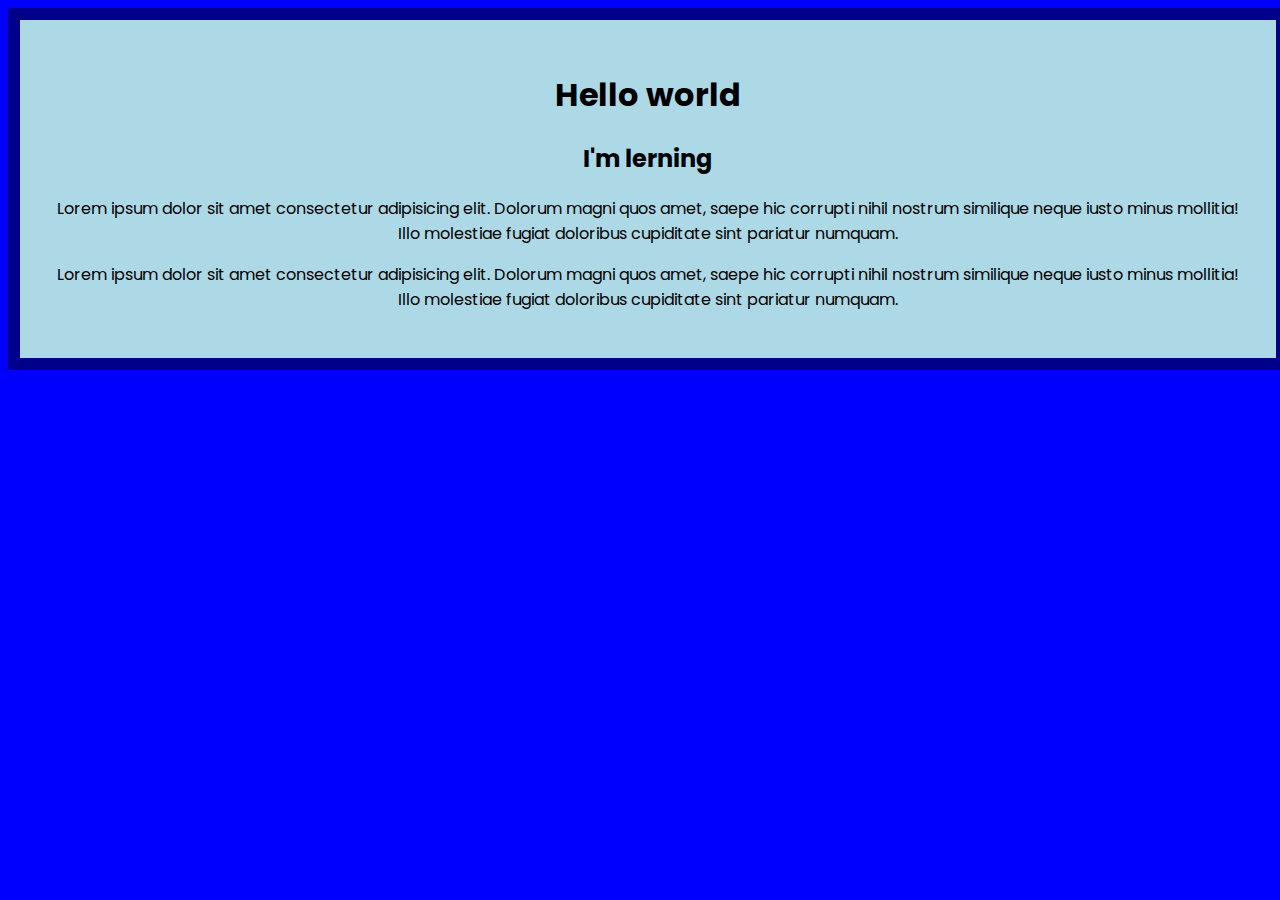
==== html/1.index.html @ 66d72099 "See box-sizing and max-width and min-width etc" ====
<!DOCTYPE html>
<html lang="en">
  <head>
    <meta charset="UTF-8" />
    <meta name="viewport" content="width=device-width, initial-scale=1.0" />
    <!-- Favicon -->
    <link rel="icon" href="/images/favicon.ico" />

    <!-- Styles -->
    <link rel="stylesheet" href="/css/general.css" />
    <link rel="stylesheet" href="/css/body.css" />
    <title>First exercise</title>
  </head>
  <header></header>
  <body>
    <section class="card">
      <section class="card__texts">
        <h1 class="card__title">Hello world</h1>
        <h2 class="card__subtitle">I'm lerning</h2>
        <p class="card__pharagraph">
          Lorem ipsum dolor sit amet consectetur adipisicing elit. Dolorum magni
          quos amet, saepe hic corrupti nihil nostrum similique neque iusto
          minus mollitia! Illo molestiae fugiat doloribus cupiditate sint
          pariatur numquam.
        </p>
        <p class="card__pharagraph">
          Lorem ipsum dolor sit amet consectetur adipisicing elit. Dolorum magni
          quos amet, saepe hic corrupti nihil nostrum similique neque iusto
          minus mollitia! Illo molestiae fugiat doloribus cupiditate sint
          pariatur numquam.
        </p>
      </section>
    </section>
  </body>
  <footer></footer>
</html>
---- css/general.css ----
/* Poppins Font */
@import url("https://fonts.googleapis.com/css2?family=Poppins:ital,wght@0,100;0,200;0,300;0,400;0,500;0,600;0,700;0,800;0,900;1,100;1,200;1,300;1,400;1,500;1,600;1,700;1,800;1,900&display=swap");

html {
  scroll-behavior: smooth;
  font-family: "Poppins", sans-serif;
}
---- css/body.css ----
body {
  background-color: blue;
  width: 100%;
}
.card {

  text-align: center;
  /* width: 100%; Allow the width to adjust between the min and max */
  background-color: lightblue;
  /*   padding: 100px; */
  border: 12px solid darkblue;
  padding: 30px;
  box-sizing: border-box; /* Makes padding and border part of the width */
}

.card__texts{
  font-size: 1rem;
}
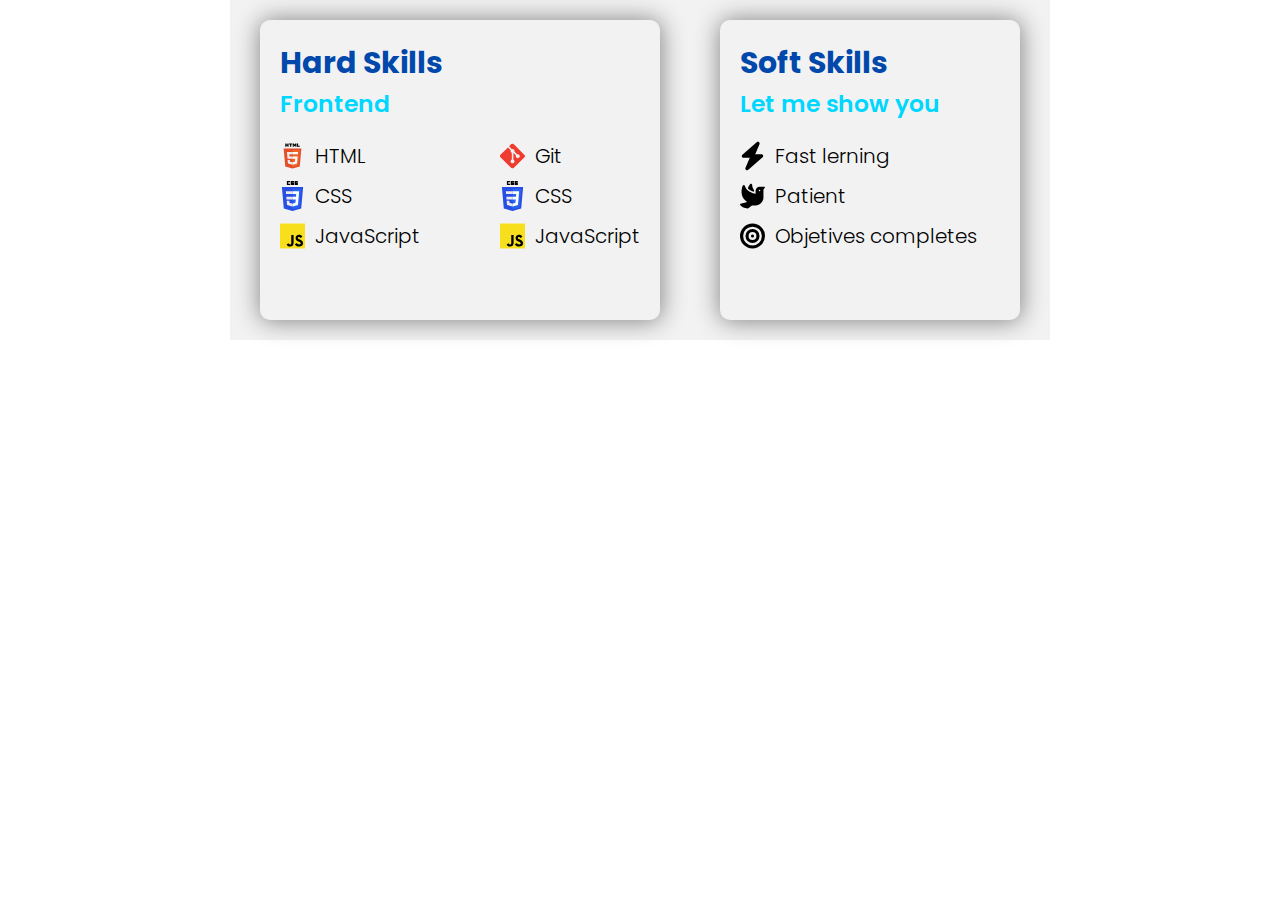
==== commit bae6f114: "Practice cards" ====
--- a/html/1.index.html
+++ b/html/1.index.html
@@ -13,22 +13,387 @@
   </head>
   <header></header>
   <body>
-    <section class="card">
-      <section class="card__texts">
-        <h1 class="card__title">Hello world</h1>
-        <h2 class="card__subtitle">I'm lerning</h2>
-        <p class="card__pharagraph">
-          Lorem ipsum dolor sit amet consectetur adipisicing elit. Dolorum magni
-          quos amet, saepe hic corrupti nihil nostrum similique neque iusto
-          minus mollitia! Illo molestiae fugiat doloribus cupiditate sint
-          pariatur numquam.
-        </p>
-        <p class="card__pharagraph">
-          Lorem ipsum dolor sit amet consectetur adipisicing elit. Dolorum magni
-          quos amet, saepe hic corrupti nihil nostrum similique neque iusto
-          minus mollitia! Illo molestiae fugiat doloribus cupiditate sint
-          pariatur numquam.
-        </p>
+    <section class="skills">
+      <section class="skills__hard">
+        <section class="skills__titles">
+          <h2 class="skills__title">Hard Skills</h2>
+          <h3 class="skills__subtitle">Frontend</h3>
+        </section>
+        <section class="skills__list-section">
+          <ul class="skills__lists">
+            <li class="skills__list">
+              <svg
+                class="skills__icon"
+                xmlns="http://www.w3.org/2000/svg"
+                viewBox="0 0 512 512"
+              >
+                <polygon
+                  fill="#E44D26"
+                  points="107.644,470.877 74.633,100.62 437.367,100.62 404.321,470.819 255.778,512    "
+                />
+                <polygon
+                  fill="#F16529"
+                  points="256,480.523 376.03,447.246 404.27,130.894 256,130.894    "
+                />
+                <polygon
+                  fill="#EBEBEB"
+                  points="256,268.217 195.91,268.217 191.76,221.716 256,221.716 256,176.305 255.843,176.305 142.132,176.305 143.219,188.488 154.38,313.627 256,313.627"
+                />
+                <polygon
+                  fill="#EBEBEB"
+                  points="256,386.153 255.801,386.206 205.227,372.55 201.994,336.333 177.419,336.333 156.409,336.333 162.771,407.634 255.791,433.457 256,433.399"
+                />
+                <path
+                  d="M108.382,0h23.077v22.8h21.11V0h23.078v69.044H152.57v-23.12h-21.11v23.12h-23.077V0z"
+                />
+                <path
+                  d="M205.994,22.896h-20.316V0h63.72v22.896h-20.325v46.148h-23.078V22.896z"
+                />
+                <path
+                  d="M259.511,0h24.063l14.802,24.26L313.163,0h24.072v69.044h-22.982V34.822l-15.877,24.549h-0.397l-15.888-24.549v34.222h-22.58V0z"
+                />
+                <path d="M348.72,0h23.084v46.222h32.453v22.822H348.72V0z" />
+                <polygon
+                  fill="#FFFFFF"
+                  points="255.843,268.217 255.843,313.627 311.761,313.627 306.49,372.521 255.843,386.191 255.843,433.435 348.937,407.634 349.62,399.962 360.291,280.411 361.399,268.217 349.162,268.217"
+                />
+                <polygon
+                  fill="#FFFFFF"
+                  points="255.843,176.305 255.843,204.509 255.843,221.605 255.843,221.716 365.385,221.716 365.385,221.716 365.531,221.716 366.442,211.509 368.511,188.488 369.597,176.305"
+                />
+              </svg>
+              HTML
+            </li>
+            <li class="skills__list">
+              <svg
+                class="skills__icon"
+                xmlns:dc="http://purl.org/dc/elements/1.1/"
+                xmlns:cc="http://creativecommons.org/ns#"
+                xmlns:rdf="http://www.w3.org/1999/02/22-rdf-syntax-ns#"
+                xmlns:svg="http://www.w3.org/2000/svg"
+                xmlns="http://www.w3.org/2000/svg"
+                xmlns:sodipodi="http://sodipodi.sourceforge.net/DTD/sodipodi-0.dtd"
+                xmlns:inkscape="http://www.inkscape.org/namespaces/inkscape"
+                width="102.3716mm"
+                height="144.49777mm"
+                viewBox="0 0 362.73401 511.99998"
+                id="svg3476"
+                version="1.1"
+                inkscape:version="0.91 r13725"
+                sodipodi:docname="CSS3.svg"
+              >
+                <defs id="defs3478" />
+                <sodipodi:namedview
+                  id="base"
+                  pagecolor="#ffffff"
+                  bordercolor="#666666"
+                  borderopacity="1.0"
+                  inkscape:pageopacity="0.0"
+                  inkscape:pageshadow="2"
+                  inkscape:zoom="0.35"
+                  inkscape:cx="181.367"
+                  inkscape:cy="256"
+                  inkscape:document-units="px"
+                  inkscape:current-layer="layer1"
+                  showgrid="false"
+                  fit-margin-top="0"
+                  fit-margin-left="0"
+                  fit-margin-right="0"
+                  fit-margin-bottom="0"
+                  inkscape:window-width="1366"
+                  inkscape:window-height="704"
+                  inkscape:window-x="0"
+                  inkscape:window-y="27"
+                  inkscape:window-maximized="1"
+                />
+                <g
+                  inkscape:label="Calque 1"
+                  inkscape:groupmode="layer"
+                  id="layer1"
+                  transform="translate(-193.633,-276.3622)"
+                >
+                  <g id="g3013" transform="translate(119,276.3622)">
+                    <polygon
+                      id="polygon2989"
+                      points="437.367,100.62 404.321,470.819 255.778,512 107.644,470.877 74.633,100.62 "
+                      style="fill: #264de4"
+                    />
+                    <polygon
+                      id="polygon2991"
+                      points="376.03,447.246 404.27,130.894 256,130.894 256,480.523 "
+                      style="fill: #2965f1"
+                    />
+                    <polygon
+                      id="polygon2993"
+                      points="150.31,268.217 154.38,313.627 256,313.627 256,268.217 "
+                      style="fill: #ebebeb"
+                    />
+                    <polygon
+                      id="polygon2995"
+                      points="256,176.305 255.843,176.305 142.132,176.305 146.26,221.716 256,221.716 "
+                      style="fill: #ebebeb"
+                    />
+                    <polygon
+                      id="polygon2997"
+                      points="256,433.399 256,386.153 255.801,386.206 205.227,372.55 201.994,336.333 177.419,336.333 156.409,336.333 162.771,407.634 255.791,433.457 "
+                      style="fill: #ebebeb"
+                    />
+                    <path
+                      id="path2999"
+                      d="m 160,0 55,0 0,23 -32,0 0,23 32,0 0,23 -55,0 z"
+                      inkscape:connector-curvature="0"
+                    />
+                    <path
+                      id="path3001"
+                      d="m 226,0 55,0 0,20 -32,0 0,4 32,0 0,46 -55,0 0,-21 32,0 0,-4 -32,0 z"
+                      inkscape:connector-curvature="0"
+                    />
+                    <path
+                      id="path3003"
+                      d="m 292,0 55,0 0,20 -32,0 0,4 32,0 0,46 -55,0 0,-21 32,0 0,-4 -32,0 z"
+                      inkscape:connector-curvature="0"
+                    />
+                    <polygon
+                      id="polygon3005"
+                      points="311.761,313.627 306.49,372.521 255.843,386.191 255.843,433.435 348.937,407.634 349.62,399.962 360.291,280.411 361.399,268.217 369.597,176.305 255.843,176.305 255.843,221.716 319.831,221.716 315.699,268.217 255.843,268.217 255.843,313.627 "
+                      style="fill: #ffffff"
+                    />
+                  </g>
+                </g>
+              </svg>
+              CSS
+            </li>
+            <li class="skills__list">
+              <svg
+                class="skills__icon"
+                xmlns="http://www.w3.org/2000/svg"
+                version="1.1"
+                viewBox="0 0 630 630"
+              >
+                <g id="logo">
+                  <rect
+                    id="background"
+                    x="0"
+                    y="0"
+                    width="630"
+                    height="630"
+                    fill="#f7df1e"
+                  />
+                  <path
+                    id="j"
+                    d="m 165.65,526.47375 48.2125,-29.1775 C 223.16375,513.7875 231.625,527.74 251.92,527.74 c 19.45375,0 31.71875,-7.60975 31.71875,-37.21 l 0,-201.3 59.20375,0 0,202.1375 c 0,61.32 -35.94375,89.23125 -88.385,89.23125 -47.36125,0 -74.8525,-24.52875 -88.8075,-54.13"
+                  />
+                  <path
+                    id="s"
+                    d="m 375,520.13 48.20625,-27.91125 c 12.69,20.72375 29.1825,35.9475 58.36125,35.9475 24.53125,0 40.17375,-12.26475 40.17375,-29.18125 0,-20.29875 -16.06875,-27.48875 -43.135,-39.32625 l -14.7975,-6.3475 c -42.715,-18.18125 -71.05,-41.0175 -71.05,-89.2275 0,-44.40375 33.83125,-78.2375 86.695,-78.2375 37.6375,0 64.7025,13.11125 84.15375,47.36625 l -46.09625,29.60125 c -10.15,-18.1825 -21.1425,-25.37125 -38.0575,-25.37125 -17.33875,0 -28.335,10.995 -28.335,25.37125 0,17.7625 10.99625,24.9525 36.3675,35.94875 l 14.8,6.3425 c 50.325,21.56875 78.66,43.5575 78.66,93.03375 0,53.2875 -41.86625,82.465 -98.11,82.465 -54.97625,0 -90.5,-26.2175 -107.83625,-60.47375"
+                  />
+                </g>
+              </svg>
+              JavaScript
+            </li>
+          </ul>
+          <ul class="skills__lists">
+            <li class="skills__list">
+              <svg
+                class="skills__icon"
+                xmlns="http://www.w3.org/2000/svg"
+                width="92pt"
+                height="92pt"
+                viewBox="0 0 92 92"
+              >
+                <defs>
+                  <clipPath id="a">
+                    <path d="M0 .113h91.887V92H0Zm0 0" />
+                  </clipPath>
+                </defs>
+                <g clip-path="url(#a)">
+                  <path
+                    style="
+                      stroke: none;
+                      fill-rule: nonzero;
+                      fill: #f03c2e;
+                      fill-opacity: 1;
+                    "
+                    d="M90.156 41.965 50.036 1.848a5.918 5.918 0 0 0-8.372 0l-8.328 8.332 10.566 10.566a7.03 7.03 0 0 1 7.23 1.684 7.034 7.034 0 0 1 1.669 7.277l10.187 10.184a7.028 7.028 0 0 1 7.278 1.672 7.04 7.04 0 0 1 0 9.957 7.05 7.05 0 0 1-9.965 0 7.044 7.044 0 0 1-1.528-7.66l-9.5-9.497V59.36a7.04 7.04 0 0 1 1.86 11.29 7.04 7.04 0 0 1-9.957 0 7.04 7.04 0 0 1 0-9.958 7.06 7.06 0 0 1 2.304-1.539V33.926a7.049 7.049 0 0 1-3.82-9.234L29.242 14.272 1.73 41.777a5.925 5.925 0 0 0 0 8.371L41.852 90.27a5.925 5.925 0 0 0 8.37 0l39.934-39.934a5.925 5.925 0 0 0 0-8.371"
+                  />
+                </g>
+              </svg>
+              Git
+            </li>
+            <li class="skills__list">
+              <svg
+                class="skills__icon"
+                xmlns:dc="http://purl.org/dc/elements/1.1/"
+                xmlns:cc="http://creativecommons.org/ns#"
+                xmlns:rdf="http://www.w3.org/1999/02/22-rdf-syntax-ns#"
+                xmlns:svg="http://www.w3.org/2000/svg"
+                xmlns="http://www.w3.org/2000/svg"
+                xmlns:sodipodi="http://sodipodi.sourceforge.net/DTD/sodipodi-0.dtd"
+                xmlns:inkscape="http://www.inkscape.org/namespaces/inkscape"
+                width="102.3716mm"
+                height="144.49777mm"
+                viewBox="0 0 362.73401 511.99998"
+                id="svg3476"
+                version="1.1"
+                inkscape:version="0.91 r13725"
+                sodipodi:docname="CSS3.svg"
+              >
+                <defs id="defs3478" />
+                <sodipodi:namedview
+                  id="base"
+                  pagecolor="#ffffff"
+                  bordercolor="#666666"
+                  borderopacity="1.0"
+                  inkscape:pageopacity="0.0"
+                  inkscape:pageshadow="2"
+                  inkscape:zoom="0.35"
+                  inkscape:cx="181.367"
+                  inkscape:cy="256"
+                  inkscape:document-units="px"
+                  inkscape:current-layer="layer1"
+                  showgrid="false"
+                  fit-margin-top="0"
+                  fit-margin-left="0"
+                  fit-margin-right="0"
+                  fit-margin-bottom="0"
+                  inkscape:window-width="1366"
+                  inkscape:window-height="704"
+                  inkscape:window-x="0"
+                  inkscape:window-y="27"
+                  inkscape:window-maximized="1"
+                />
+                <g
+                  inkscape:label="Calque 1"
+                  inkscape:groupmode="layer"
+                  id="layer1"
+                  transform="translate(-193.633,-276.3622)"
+                >
+                  <g id="g3013" transform="translate(119,276.3622)">
+                    <polygon
+                      id="polygon2989"
+                      points="437.367,100.62 404.321,470.819 255.778,512 107.644,470.877 74.633,100.62 "
+                      style="fill: #264de4"
+                    />
+                    <polygon
+                      id="polygon2991"
+                      points="376.03,447.246 404.27,130.894 256,130.894 256,480.523 "
+                      style="fill: #2965f1"
+                    />
+                    <polygon
+                      id="polygon2993"
+                      points="150.31,268.217 154.38,313.627 256,313.627 256,268.217 "
+                      style="fill: #ebebeb"
+                    />
+                    <polygon
+                      id="polygon2995"
+                      points="256,176.305 255.843,176.305 142.132,176.305 146.26,221.716 256,221.716 "
+                      style="fill: #ebebeb"
+                    />
+                    <polygon
+                      id="polygon2997"
+                      points="256,433.399 256,386.153 255.801,386.206 205.227,372.55 201.994,336.333 177.419,336.333 156.409,336.333 162.771,407.634 255.791,433.457 "
+                      style="fill: #ebebeb"
+                    />
+                    <path
+                      id="path2999"
+                      d="m 160,0 55,0 0,23 -32,0 0,23 32,0 0,23 -55,0 z"
+                      inkscape:connector-curvature="0"
+                    />
+                    <path
+                      id="path3001"
+                      d="m 226,0 55,0 0,20 -32,0 0,4 32,0 0,46 -55,0 0,-21 32,0 0,-4 -32,0 z"
+                      inkscape:connector-curvature="0"
+                    />
+                    <path
+                      id="path3003"
+                      d="m 292,0 55,0 0,20 -32,0 0,4 32,0 0,46 -55,0 0,-21 32,0 0,-4 -32,0 z"
+                      inkscape:connector-curvature="0"
+                    />
+                    <polygon
+                      id="polygon3005"
+                      points="311.761,313.627 306.49,372.521 255.843,386.191 255.843,433.435 348.937,407.634 349.62,399.962 360.291,280.411 361.399,268.217 369.597,176.305 255.843,176.305 255.843,221.716 319.831,221.716 315.699,268.217 255.843,268.217 255.843,313.627 "
+                      style="fill: #ffffff"
+                    />
+                  </g>
+                </g>
+              </svg>
+              CSS
+            </li>
+            <li class="skills__list">
+              <svg
+                class="skills__icon"
+                xmlns="http://www.w3.org/2000/svg"
+                version="1.1"
+                viewBox="0 0 630 630"
+              >
+                <g id="logo">
+                  <rect
+                    id="background"
+                    x="0"
+                    y="0"
+                    width="630"
+                    height="630"
+                    fill="#f7df1e"
+                  />
+                  <path
+                    id="j"
+                    d="m 165.65,526.47375 48.2125,-29.1775 C 223.16375,513.7875 231.625,527.74 251.92,527.74 c 19.45375,0 31.71875,-7.60975 31.71875,-37.21 l 0,-201.3 59.20375,0 0,202.1375 c 0,61.32 -35.94375,89.23125 -88.385,89.23125 -47.36125,0 -74.8525,-24.52875 -88.8075,-54.13"
+                  />
+                  <path
+                    id="s"
+                    d="m 375,520.13 48.20625,-27.91125 c 12.69,20.72375 29.1825,35.9475 58.36125,35.9475 24.53125,0 40.17375,-12.26475 40.17375,-29.18125 0,-20.29875 -16.06875,-27.48875 -43.135,-39.32625 l -14.7975,-6.3475 c -42.715,-18.18125 -71.05,-41.0175 -71.05,-89.2275 0,-44.40375 33.83125,-78.2375 86.695,-78.2375 37.6375,0 64.7025,13.11125 84.15375,47.36625 l -46.09625,29.60125 c -10.15,-18.1825 -21.1425,-25.37125 -38.0575,-25.37125 -17.33875,0 -28.335,10.995 -28.335,25.37125 0,17.7625 10.99625,24.9525 36.3675,35.94875 l 14.8,6.3425 c 50.325,21.56875 78.66,43.5575 78.66,93.03375 0,53.2875 -41.86625,82.465 -98.11,82.465 -54.97625,0 -90.5,-26.2175 -107.83625,-60.47375"
+                  />
+                </g>
+              </svg>
+              JavaScript
+            </li>
+          </ul>
+        </section>
+      </section>
+
+      <section class="skills__soft">
+        <section class="skills__titles">
+          <h2 class="skills__title">Soft Skills</h2>
+          <h3 class="skills__subtitle">Let me show you</h3>
+        </section>
+        <ul class="skills__lists">
+          <li class="skills__list">
+            <svg
+              class="skills__icon"
+              xmlns="http://www.w3.org/2000/svg"
+              viewBox="0 0 448 512"
+            >
+              <path
+                d="M349.4 44.6c5.9-13.7 1.5-29.7-10.6-38.5s-28.6-8-39.9 1.8l-256 224c-10 8.8-13.6 22.9-8.9 35.3S50.7 288 64 288l111.5 0L98.6 467.4c-5.9 13.7-1.5 29.7 10.6 38.5s28.6 8 39.9-1.8l256-224c10-8.8 13.6-22.9 8.9-35.3s-16.6-20.7-30-20.7l-111.5 0L349.4 44.6z"
+              />
+            </svg>
+            Fast lerning
+          </li>
+          <li class="skills__list">
+            <svg
+              class="skills__icon"
+              xmlns="http://www.w3.org/2000/svg"
+              viewBox="0 0 512 512"
+            >
+              <path
+                d="M160.8 96.5c14 17 31 30.9 49.5 42.2c25.9 15.8 53.7 25.9 77.7 31.6l0-31.5C265.8 108.5 250 71.5 248.6 28c-.4-11.3-7.5-21.5-18.4-24.4c-7.6-2-15.8-.2-21 5.8c-13.3 15.4-32.7 44.6-48.4 87.2zM320 144l0 30.6s0 0 0 0l0 1.3s0 0 0 0l0 32.1c-60.8-5.1-185-43.8-219.3-157.2C97.4 40 87.9 32 76.6 32c-7.9 0-15.3 3.9-18.8 11C46.8 65.9 32 112.1 32 176c0 116.9 80.1 180.5 118.4 202.8L11.8 416.6C6.7 418 2.6 421.8 .9 426.8s-.8 10.6 2.3 14.8C21.7 466.2 77.3 512 160 512c3.6 0 7.2-1.2 10-3.5L245.6 448l74.4 0c88.4 0 160-71.6 160-160l0-160 29.9-44.9c1.3-2 2.1-4.4 2.1-6.8c0-6.8-5.5-12.3-12.3-12.3L400 64c-44.2 0-80 35.8-80 80zm80-16a16 16 0 1 1 0 32 16 16 0 1 1 0-32z"
+              />
+            </svg>
+            Patient
+          </li>
+          <li class="skills__list">
+            <svg
+              class="skills__icon"
+              xmlns="http://www.w3.org/2000/svg"
+              viewBox="0 0 512 512"
+            >
+              <path
+                d="M448 256A192 192 0 1 0 64 256a192 192 0 1 0 384 0zM0 256a256 256 0 1 1 512 0A256 256 0 1 1 0 256zm256 80a80 80 0 1 0 0-160 80 80 0 1 0 0 160zm0-224a144 144 0 1 1 0 288 144 144 0 1 1 0-288zM224 256a32 32 0 1 1 64 0 32 32 0 1 1 -64 0z"
+              />
+            </svg>
+            Objetives completes
+          </li>
+        </ul>
       </section>
     </section>
   </body>
--- a/css/general.css
+++ b/css/general.css
@@ -4,4 +4,6 @@
 html {
   scroll-behavior: smooth;
   font-family: "Poppins", sans-serif;
+  box-sizing: content-box;
+  font-size: 62.5%;
 }
--- a/css/body.css
+++ b/css/body.css
@@ -1,18 +1,72 @@
-body {
-  background-color: blue;
+body{
+  margin: 0 18%;
+
+}
+.skills {
+  height: 100%;
   width: 100%;
-}
-.card {
-
-  text-align: center;
-  /* width: 100%; Allow the width to adjust between the min and max */
-  background-color: lightblue;
-  /*   padding: 100px; */
-  border: 12px solid darkblue;
-  padding: 30px;
-  box-sizing: border-box; /* Makes padding and border part of the width */
+  font-size: 2rem;
+  background-color: #f2f2f2;
+  display: flex;
+  flex-wrap: wrap;
+  justify-content: space-around;
 }
 
-.card__texts{
-  font-size: 1rem;
-}+.skills__title {
+  color: #0048ab;
+  margin: 0;
+}
+
+.skills__subtitle {
+  color: #00d7ff;
+  margin: 0;
+  font-weight: 600;
+}
+
+.skills__list {
+  display: flex;
+}
+
+.skills__lists {
+  display: flex;
+  flex-direction: column;
+  padding: 0;
+  list-style: none;
+  font-weight: 300;
+}
+.skills__list-section{
+  display: flex;
+  justify-content: space-between;
+  
+}
+.skills__icon {
+  width: 25px;
+  height: 30px;
+  margin: 0 10px 10px 0;
+  transition: transform 0.7ms;
+}
+
+.skills__icon:hover {
+  transform: scale(1.1);
+}
+
+.skills__hard {
+  height: 300px;
+  width: 400px;
+
+  margin: 20px;
+  padding: 20px;
+  border-radius: 10px;
+  box-shadow: 0.2px 0.2px 25px grey;
+  box-sizing: border-box;
+}
+
+.skills__soft {
+  height: 300px;
+  width: 300px;
+  margin: 20px;
+  padding: 20px;
+  border-radius: 10px;
+  box-shadow: 0.2px 0.2px 25px gray;
+  box-sizing: border-box;
+}
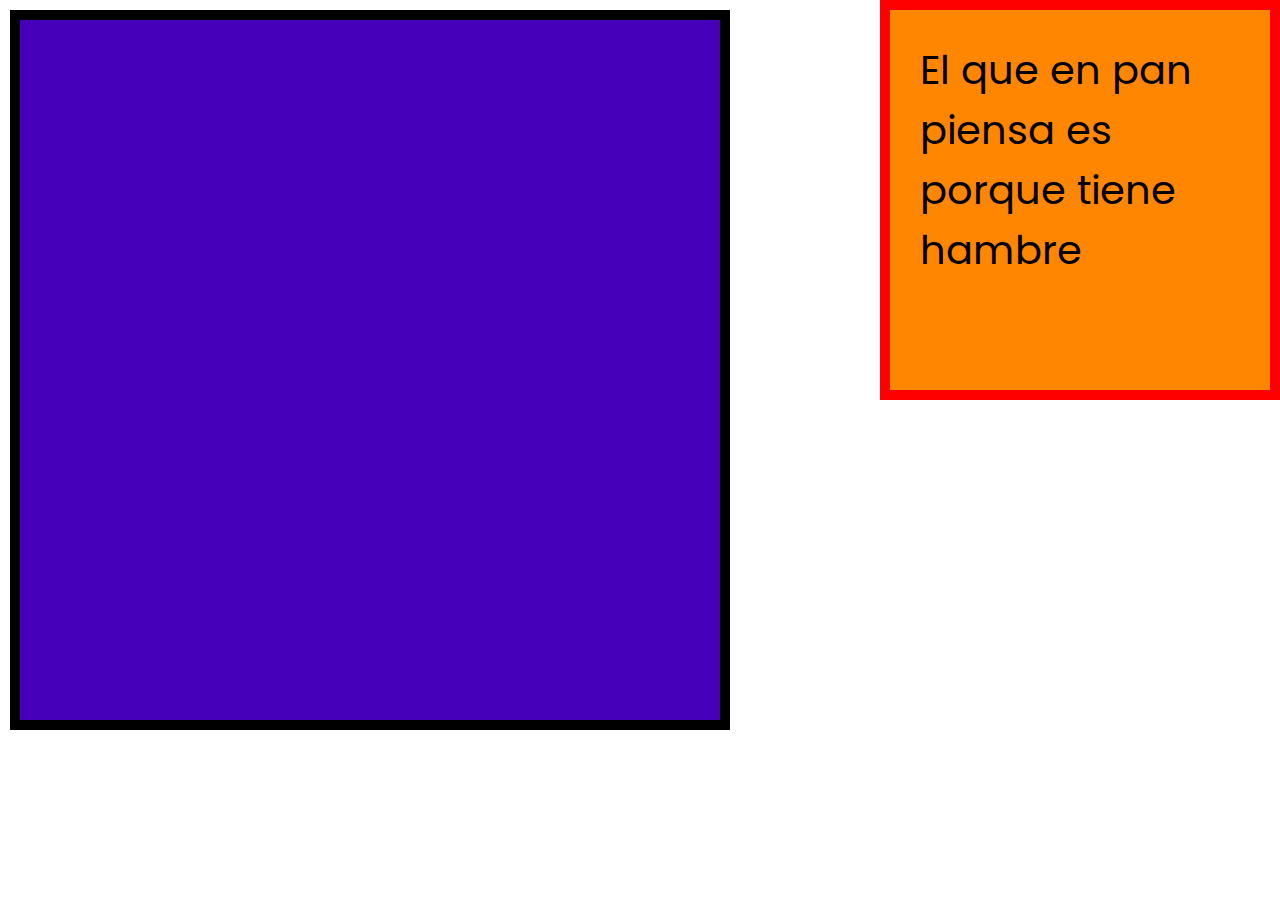
==== commit a31bb225: "Practice the overflow and the positions" ====
--- a/html/1.index.html
+++ b/html/1.index.html
@@ -13,388 +13,11 @@
   </head>
   <header></header>
   <body>
-    <section class="skills">
-      <section class="skills__hard">
-        <section class="skills__titles">
-          <h2 class="skills__title">Hard Skills</h2>
-          <h3 class="skills__subtitle">Frontend</h3>
-        </section>
-        <section class="skills__list-section">
-          <ul class="skills__lists">
-            <li class="skills__list">
-              <svg
-                class="skills__icon"
-                xmlns="http://www.w3.org/2000/svg"
-                viewBox="0 0 512 512"
-              >
-                <polygon
-                  fill="#E44D26"
-                  points="107.644,470.877 74.633,100.62 437.367,100.62 404.321,470.819 255.778,512    "
-                />
-                <polygon
-                  fill="#F16529"
-                  points="256,480.523 376.03,447.246 404.27,130.894 256,130.894    "
-                />
-                <polygon
-                  fill="#EBEBEB"
-                  points="256,268.217 195.91,268.217 191.76,221.716 256,221.716 256,176.305 255.843,176.305 142.132,176.305 143.219,188.488 154.38,313.627 256,313.627"
-                />
-                <polygon
-                  fill="#EBEBEB"
-                  points="256,386.153 255.801,386.206 205.227,372.55 201.994,336.333 177.419,336.333 156.409,336.333 162.771,407.634 255.791,433.457 256,433.399"
-                />
-                <path
-                  d="M108.382,0h23.077v22.8h21.11V0h23.078v69.044H152.57v-23.12h-21.11v23.12h-23.077V0z"
-                />
-                <path
-                  d="M205.994,22.896h-20.316V0h63.72v22.896h-20.325v46.148h-23.078V22.896z"
-                />
-                <path
-                  d="M259.511,0h24.063l14.802,24.26L313.163,0h24.072v69.044h-22.982V34.822l-15.877,24.549h-0.397l-15.888-24.549v34.222h-22.58V0z"
-                />
-                <path d="M348.72,0h23.084v46.222h32.453v22.822H348.72V0z" />
-                <polygon
-                  fill="#FFFFFF"
-                  points="255.843,268.217 255.843,313.627 311.761,313.627 306.49,372.521 255.843,386.191 255.843,433.435 348.937,407.634 349.62,399.962 360.291,280.411 361.399,268.217 349.162,268.217"
-                />
-                <polygon
-                  fill="#FFFFFF"
-                  points="255.843,176.305 255.843,204.509 255.843,221.605 255.843,221.716 365.385,221.716 365.385,221.716 365.531,221.716 366.442,211.509 368.511,188.488 369.597,176.305"
-                />
-              </svg>
-              HTML
-            </li>
-            <li class="skills__list">
-              <svg
-                class="skills__icon"
-                xmlns:dc="http://purl.org/dc/elements/1.1/"
-                xmlns:cc="http://creativecommons.org/ns#"
-                xmlns:rdf="http://www.w3.org/1999/02/22-rdf-syntax-ns#"
-                xmlns:svg="http://www.w3.org/2000/svg"
-                xmlns="http://www.w3.org/2000/svg"
-                xmlns:sodipodi="http://sodipodi.sourceforge.net/DTD/sodipodi-0.dtd"
-                xmlns:inkscape="http://www.inkscape.org/namespaces/inkscape"
-                width="102.3716mm"
-                height="144.49777mm"
-                viewBox="0 0 362.73401 511.99998"
-                id="svg3476"
-                version="1.1"
-                inkscape:version="0.91 r13725"
-                sodipodi:docname="CSS3.svg"
-              >
-                <defs id="defs3478" />
-                <sodipodi:namedview
-                  id="base"
-                  pagecolor="#ffffff"
-                  bordercolor="#666666"
-                  borderopacity="1.0"
-                  inkscape:pageopacity="0.0"
-                  inkscape:pageshadow="2"
-                  inkscape:zoom="0.35"
-                  inkscape:cx="181.367"
-                  inkscape:cy="256"
-                  inkscape:document-units="px"
-                  inkscape:current-layer="layer1"
-                  showgrid="false"
-                  fit-margin-top="0"
-                  fit-margin-left="0"
-                  fit-margin-right="0"
-                  fit-margin-bottom="0"
-                  inkscape:window-width="1366"
-                  inkscape:window-height="704"
-                  inkscape:window-x="0"
-                  inkscape:window-y="27"
-                  inkscape:window-maximized="1"
-                />
-                <g
-                  inkscape:label="Calque 1"
-                  inkscape:groupmode="layer"
-                  id="layer1"
-                  transform="translate(-193.633,-276.3622)"
-                >
-                  <g id="g3013" transform="translate(119,276.3622)">
-                    <polygon
-                      id="polygon2989"
-                      points="437.367,100.62 404.321,470.819 255.778,512 107.644,470.877 74.633,100.62 "
-                      style="fill: #264de4"
-                    />
-                    <polygon
-                      id="polygon2991"
-                      points="376.03,447.246 404.27,130.894 256,130.894 256,480.523 "
-                      style="fill: #2965f1"
-                    />
-                    <polygon
-                      id="polygon2993"
-                      points="150.31,268.217 154.38,313.627 256,313.627 256,268.217 "
-                      style="fill: #ebebeb"
-                    />
-                    <polygon
-                      id="polygon2995"
-                      points="256,176.305 255.843,176.305 142.132,176.305 146.26,221.716 256,221.716 "
-                      style="fill: #ebebeb"
-                    />
-                    <polygon
-                      id="polygon2997"
-                      points="256,433.399 256,386.153 255.801,386.206 205.227,372.55 201.994,336.333 177.419,336.333 156.409,336.333 162.771,407.634 255.791,433.457 "
-                      style="fill: #ebebeb"
-                    />
-                    <path
-                      id="path2999"
-                      d="m 160,0 55,0 0,23 -32,0 0,23 32,0 0,23 -55,0 z"
-                      inkscape:connector-curvature="0"
-                    />
-                    <path
-                      id="path3001"
-                      d="m 226,0 55,0 0,20 -32,0 0,4 32,0 0,46 -55,0 0,-21 32,0 0,-4 -32,0 z"
-                      inkscape:connector-curvature="0"
-                    />
-                    <path
-                      id="path3003"
-                      d="m 292,0 55,0 0,20 -32,0 0,4 32,0 0,46 -55,0 0,-21 32,0 0,-4 -32,0 z"
-                      inkscape:connector-curvature="0"
-                    />
-                    <polygon
-                      id="polygon3005"
-                      points="311.761,313.627 306.49,372.521 255.843,386.191 255.843,433.435 348.937,407.634 349.62,399.962 360.291,280.411 361.399,268.217 369.597,176.305 255.843,176.305 255.843,221.716 319.831,221.716 315.699,268.217 255.843,268.217 255.843,313.627 "
-                      style="fill: #ffffff"
-                    />
-                  </g>
-                </g>
-              </svg>
-              CSS
-            </li>
-            <li class="skills__list">
-              <svg
-                class="skills__icon"
-                xmlns="http://www.w3.org/2000/svg"
-                version="1.1"
-                viewBox="0 0 630 630"
-              >
-                <g id="logo">
-                  <rect
-                    id="background"
-                    x="0"
-                    y="0"
-                    width="630"
-                    height="630"
-                    fill="#f7df1e"
-                  />
-                  <path
-                    id="j"
-                    d="m 165.65,526.47375 48.2125,-29.1775 C 223.16375,513.7875 231.625,527.74 251.92,527.74 c 19.45375,0 31.71875,-7.60975 31.71875,-37.21 l 0,-201.3 59.20375,0 0,202.1375 c 0,61.32 -35.94375,89.23125 -88.385,89.23125 -47.36125,0 -74.8525,-24.52875 -88.8075,-54.13"
-                  />
-                  <path
-                    id="s"
-                    d="m 375,520.13 48.20625,-27.91125 c 12.69,20.72375 29.1825,35.9475 58.36125,35.9475 24.53125,0 40.17375,-12.26475 40.17375,-29.18125 0,-20.29875 -16.06875,-27.48875 -43.135,-39.32625 l -14.7975,-6.3475 c -42.715,-18.18125 -71.05,-41.0175 -71.05,-89.2275 0,-44.40375 33.83125,-78.2375 86.695,-78.2375 37.6375,0 64.7025,13.11125 84.15375,47.36625 l -46.09625,29.60125 c -10.15,-18.1825 -21.1425,-25.37125 -38.0575,-25.37125 -17.33875,0 -28.335,10.995 -28.335,25.37125 0,17.7625 10.99625,24.9525 36.3675,35.94875 l 14.8,6.3425 c 50.325,21.56875 78.66,43.5575 78.66,93.03375 0,53.2875 -41.86625,82.465 -98.11,82.465 -54.97625,0 -90.5,-26.2175 -107.83625,-60.47375"
-                  />
-                </g>
-              </svg>
-              JavaScript
-            </li>
-          </ul>
-          <ul class="skills__lists">
-            <li class="skills__list">
-              <svg
-                class="skills__icon"
-                xmlns="http://www.w3.org/2000/svg"
-                width="92pt"
-                height="92pt"
-                viewBox="0 0 92 92"
-              >
-                <defs>
-                  <clipPath id="a">
-                    <path d="M0 .113h91.887V92H0Zm0 0" />
-                  </clipPath>
-                </defs>
-                <g clip-path="url(#a)">
-                  <path
-                    style="
-                      stroke: none;
-                      fill-rule: nonzero;
-                      fill: #f03c2e;
-                      fill-opacity: 1;
-                    "
-                    d="M90.156 41.965 50.036 1.848a5.918 5.918 0 0 0-8.372 0l-8.328 8.332 10.566 10.566a7.03 7.03 0 0 1 7.23 1.684 7.034 7.034 0 0 1 1.669 7.277l10.187 10.184a7.028 7.028 0 0 1 7.278 1.672 7.04 7.04 0 0 1 0 9.957 7.05 7.05 0 0 1-9.965 0 7.044 7.044 0 0 1-1.528-7.66l-9.5-9.497V59.36a7.04 7.04 0 0 1 1.86 11.29 7.04 7.04 0 0 1-9.957 0 7.04 7.04 0 0 1 0-9.958 7.06 7.06 0 0 1 2.304-1.539V33.926a7.049 7.049 0 0 1-3.82-9.234L29.242 14.272 1.73 41.777a5.925 5.925 0 0 0 0 8.371L41.852 90.27a5.925 5.925 0 0 0 8.37 0l39.934-39.934a5.925 5.925 0 0 0 0-8.371"
-                  />
-                </g>
-              </svg>
-              Git
-            </li>
-            <li class="skills__list">
-              <svg
-                class="skills__icon"
-                xmlns:dc="http://purl.org/dc/elements/1.1/"
-                xmlns:cc="http://creativecommons.org/ns#"
-                xmlns:rdf="http://www.w3.org/1999/02/22-rdf-syntax-ns#"
-                xmlns:svg="http://www.w3.org/2000/svg"
-                xmlns="http://www.w3.org/2000/svg"
-                xmlns:sodipodi="http://sodipodi.sourceforge.net/DTD/sodipodi-0.dtd"
-                xmlns:inkscape="http://www.inkscape.org/namespaces/inkscape"
-                width="102.3716mm"
-                height="144.49777mm"
-                viewBox="0 0 362.73401 511.99998"
-                id="svg3476"
-                version="1.1"
-                inkscape:version="0.91 r13725"
-                sodipodi:docname="CSS3.svg"
-              >
-                <defs id="defs3478" />
-                <sodipodi:namedview
-                  id="base"
-                  pagecolor="#ffffff"
-                  bordercolor="#666666"
-                  borderopacity="1.0"
-                  inkscape:pageopacity="0.0"
-                  inkscape:pageshadow="2"
-                  inkscape:zoom="0.35"
-                  inkscape:cx="181.367"
-                  inkscape:cy="256"
-                  inkscape:document-units="px"
-                  inkscape:current-layer="layer1"
-                  showgrid="false"
-                  fit-margin-top="0"
-                  fit-margin-left="0"
-                  fit-margin-right="0"
-                  fit-margin-bottom="0"
-                  inkscape:window-width="1366"
-                  inkscape:window-height="704"
-                  inkscape:window-x="0"
-                  inkscape:window-y="27"
-                  inkscape:window-maximized="1"
-                />
-                <g
-                  inkscape:label="Calque 1"
-                  inkscape:groupmode="layer"
-                  id="layer1"
-                  transform="translate(-193.633,-276.3622)"
-                >
-                  <g id="g3013" transform="translate(119,276.3622)">
-                    <polygon
-                      id="polygon2989"
-                      points="437.367,100.62 404.321,470.819 255.778,512 107.644,470.877 74.633,100.62 "
-                      style="fill: #264de4"
-                    />
-                    <polygon
-                      id="polygon2991"
-                      points="376.03,447.246 404.27,130.894 256,130.894 256,480.523 "
-                      style="fill: #2965f1"
-                    />
-                    <polygon
-                      id="polygon2993"
-                      points="150.31,268.217 154.38,313.627 256,313.627 256,268.217 "
-                      style="fill: #ebebeb"
-                    />
-                    <polygon
-                      id="polygon2995"
-                      points="256,176.305 255.843,176.305 142.132,176.305 146.26,221.716 256,221.716 "
-                      style="fill: #ebebeb"
-                    />
-                    <polygon
-                      id="polygon2997"
-                      points="256,433.399 256,386.153 255.801,386.206 205.227,372.55 201.994,336.333 177.419,336.333 156.409,336.333 162.771,407.634 255.791,433.457 "
-                      style="fill: #ebebeb"
-                    />
-                    <path
-                      id="path2999"
-                      d="m 160,0 55,0 0,23 -32,0 0,23 32,0 0,23 -55,0 z"
-                      inkscape:connector-curvature="0"
-                    />
-                    <path
-                      id="path3001"
-                      d="m 226,0 55,0 0,20 -32,0 0,4 32,0 0,46 -55,0 0,-21 32,0 0,-4 -32,0 z"
-                      inkscape:connector-curvature="0"
-                    />
-                    <path
-                      id="path3003"
-                      d="m 292,0 55,0 0,20 -32,0 0,4 32,0 0,46 -55,0 0,-21 32,0 0,-4 -32,0 z"
-                      inkscape:connector-curvature="0"
-                    />
-                    <polygon
-                      id="polygon3005"
-                      points="311.761,313.627 306.49,372.521 255.843,386.191 255.843,433.435 348.937,407.634 349.62,399.962 360.291,280.411 361.399,268.217 369.597,176.305 255.843,176.305 255.843,221.716 319.831,221.716 315.699,268.217 255.843,268.217 255.843,313.627 "
-                      style="fill: #ffffff"
-                    />
-                  </g>
-                </g>
-              </svg>
-              CSS
-            </li>
-            <li class="skills__list">
-              <svg
-                class="skills__icon"
-                xmlns="http://www.w3.org/2000/svg"
-                version="1.1"
-                viewBox="0 0 630 630"
-              >
-                <g id="logo">
-                  <rect
-                    id="background"
-                    x="0"
-                    y="0"
-                    width="630"
-                    height="630"
-                    fill="#f7df1e"
-                  />
-                  <path
-                    id="j"
-                    d="m 165.65,526.47375 48.2125,-29.1775 C 223.16375,513.7875 231.625,527.74 251.92,527.74 c 19.45375,0 31.71875,-7.60975 31.71875,-37.21 l 0,-201.3 59.20375,0 0,202.1375 c 0,61.32 -35.94375,89.23125 -88.385,89.23125 -47.36125,0 -74.8525,-24.52875 -88.8075,-54.13"
-                  />
-                  <path
-                    id="s"
-                    d="m 375,520.13 48.20625,-27.91125 c 12.69,20.72375 29.1825,35.9475 58.36125,35.9475 24.53125,0 40.17375,-12.26475 40.17375,-29.18125 0,-20.29875 -16.06875,-27.48875 -43.135,-39.32625 l -14.7975,-6.3475 c -42.715,-18.18125 -71.05,-41.0175 -71.05,-89.2275 0,-44.40375 33.83125,-78.2375 86.695,-78.2375 37.6375,0 64.7025,13.11125 84.15375,47.36625 l -46.09625,29.60125 c -10.15,-18.1825 -21.1425,-25.37125 -38.0575,-25.37125 -17.33875,0 -28.335,10.995 -28.335,25.37125 0,17.7625 10.99625,24.9525 36.3675,35.94875 l 14.8,6.3425 c 50.325,21.56875 78.66,43.5575 78.66,93.03375 0,53.2875 -41.86625,82.465 -98.11,82.465 -54.97625,0 -90.5,-26.2175 -107.83625,-60.47375"
-                  />
-                </g>
-              </svg>
-              JavaScript
-            </li>
-          </ul>
-        </section>
+    <section class="boxes">
+      <section class="boxes__box">
+        El que en pan piensa es porque tiene hambre
       </section>
 
-      <section class="skills__soft">
-        <section class="skills__titles">
-          <h2 class="skills__title">Soft Skills</h2>
-          <h3 class="skills__subtitle">Let me show you</h3>
-        </section>
-        <ul class="skills__lists">
-          <li class="skills__list">
-            <svg
-              class="skills__icon"
-              xmlns="http://www.w3.org/2000/svg"
-              viewBox="0 0 448 512"
-            >
-              <path
-                d="M349.4 44.6c5.9-13.7 1.5-29.7-10.6-38.5s-28.6-8-39.9 1.8l-256 224c-10 8.8-13.6 22.9-8.9 35.3S50.7 288 64 288l111.5 0L98.6 467.4c-5.9 13.7-1.5 29.7 10.6 38.5s28.6 8 39.9-1.8l256-224c10-8.8 13.6-22.9 8.9-35.3s-16.6-20.7-30-20.7l-111.5 0L349.4 44.6z"
-              />
-            </svg>
-            Fast lerning
-          </li>
-          <li class="skills__list">
-            <svg
-              class="skills__icon"
-              xmlns="http://www.w3.org/2000/svg"
-              viewBox="0 0 512 512"
-            >
-              <path
-                d="M160.8 96.5c14 17 31 30.9 49.5 42.2c25.9 15.8 53.7 25.9 77.7 31.6l0-31.5C265.8 108.5 250 71.5 248.6 28c-.4-11.3-7.5-21.5-18.4-24.4c-7.6-2-15.8-.2-21 5.8c-13.3 15.4-32.7 44.6-48.4 87.2zM320 144l0 30.6s0 0 0 0l0 1.3s0 0 0 0l0 32.1c-60.8-5.1-185-43.8-219.3-157.2C97.4 40 87.9 32 76.6 32c-7.9 0-15.3 3.9-18.8 11C46.8 65.9 32 112.1 32 176c0 116.9 80.1 180.5 118.4 202.8L11.8 416.6C6.7 418 2.6 421.8 .9 426.8s-.8 10.6 2.3 14.8C21.7 466.2 77.3 512 160 512c3.6 0 7.2-1.2 10-3.5L245.6 448l74.4 0c88.4 0 160-71.6 160-160l0-160 29.9-44.9c1.3-2 2.1-4.4 2.1-6.8c0-6.8-5.5-12.3-12.3-12.3L400 64c-44.2 0-80 35.8-80 80zm80-16a16 16 0 1 1 0 32 16 16 0 1 1 0-32z"
-              />
-            </svg>
-            Patient
-          </li>
-          <li class="skills__list">
-            <svg
-              class="skills__icon"
-              xmlns="http://www.w3.org/2000/svg"
-              viewBox="0 0 512 512"
-            >
-              <path
-                d="M448 256A192 192 0 1 0 64 256a192 192 0 1 0 384 0zM0 256a256 256 0 1 1 512 0A256 256 0 1 1 0 256zm256 80a80 80 0 1 0 0-160 80 80 0 1 0 0 160zm0-224a144 144 0 1 1 0 288 144 144 0 1 1 0-288zM224 256a32 32 0 1 1 64 0 32 32 0 1 1 -64 0z"
-              />
-            </svg>
-            Objetives completes
-          </li>
-        </ul>
-      </section>
     </section>
   </body>
   <footer></footer>
--- a/css/body.css
+++ b/css/body.css
@@ -1,72 +1,26 @@
-body{
-  margin: 0 18%;
-
-}
-.skills {
-  height: 100%;
-  width: 100%;
-  font-size: 2rem;
-  background-color: #f2f2f2;
-  display: flex;
-  flex-wrap: wrap;
-  justify-content: space-around;
-}
-
-.skills__title {
-  color: #0048ab;
+body {
   margin: 0;
 }
 
-.skills__subtitle {
-  color: #00d7ff;
-  margin: 0;
-  font-weight: 600;
+.boxes {
+  margin: 10px;
+  height: 700px;
+  width: 700px;
+  background-color: #4700b9;
+  border: 10px solid black;
+  /* position: relative; */
 }
 
-.skills__list {
-  display: flex;
-}
+.boxes__box {
+  position: absolute;
+  top: 0;
+  right: 0;
 
-.skills__lists {
-  display: flex;
-  flex-direction: column;
-  padding: 0;
-  list-style: none;
-  font-weight: 300;
-}
-.skills__list-section{
-  display: flex;
-  justify-content: space-between;
-  
-}
-.skills__icon {
-  width: 25px;
-  height: 30px;
-  margin: 0 10px 10px 0;
-  transition: transform 0.7ms;
-}
-
-.skills__icon:hover {
-  transform: scale(1.1);
-}
-
-.skills__hard {
-  height: 300px;
+  height: 400px;
   width: 400px;
-
-  margin: 20px;
-  padding: 20px;
-  border-radius: 10px;
-  box-shadow: 0.2px 0.2px 25px grey;
+  padding: 30px;
+  font-size: 4rem;
+  background-color: #ff8601;
+  border: 10px solid red;
   box-sizing: border-box;
 }
-
-.skills__soft {
-  height: 300px;
-  width: 300px;
-  margin: 20px;
-  padding: 20px;
-  border-radius: 10px;
-  box-shadow: 0.2px 0.2px 25px gray;
-  box-sizing: border-box;
-}
